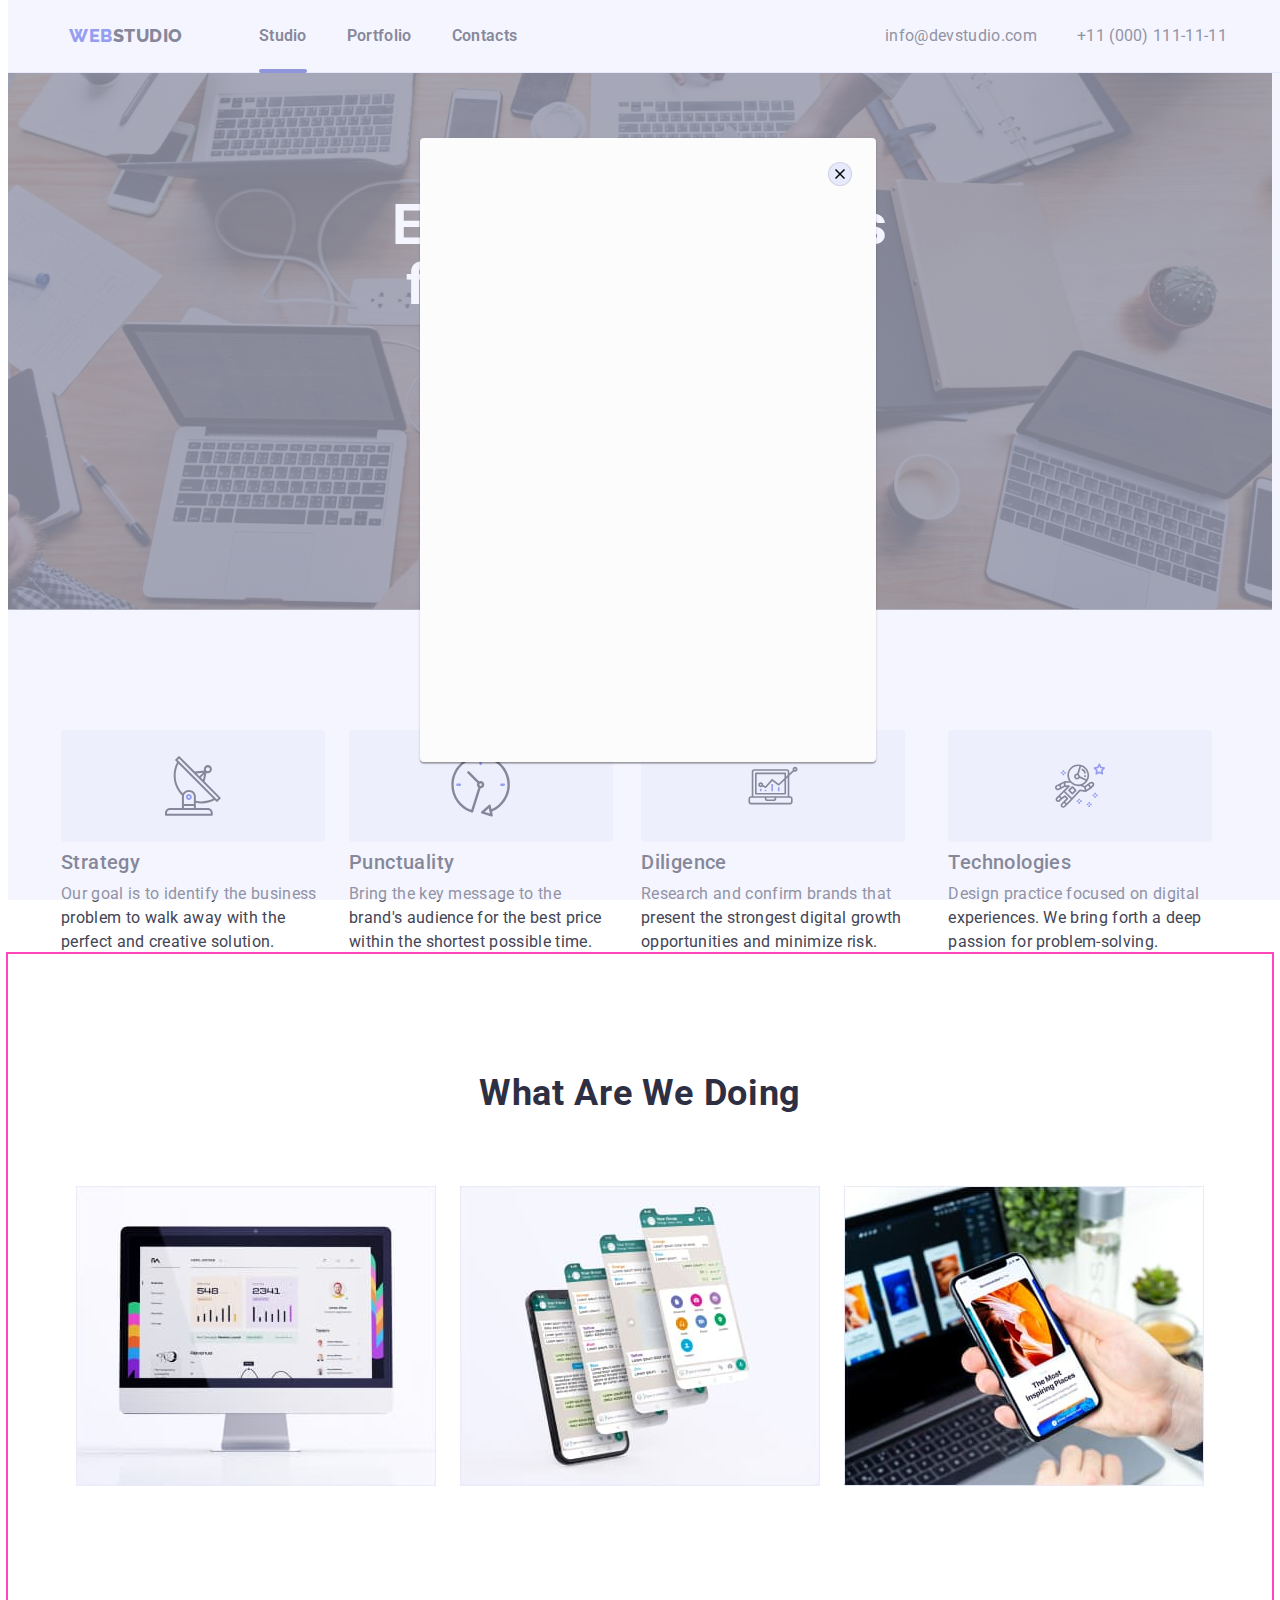
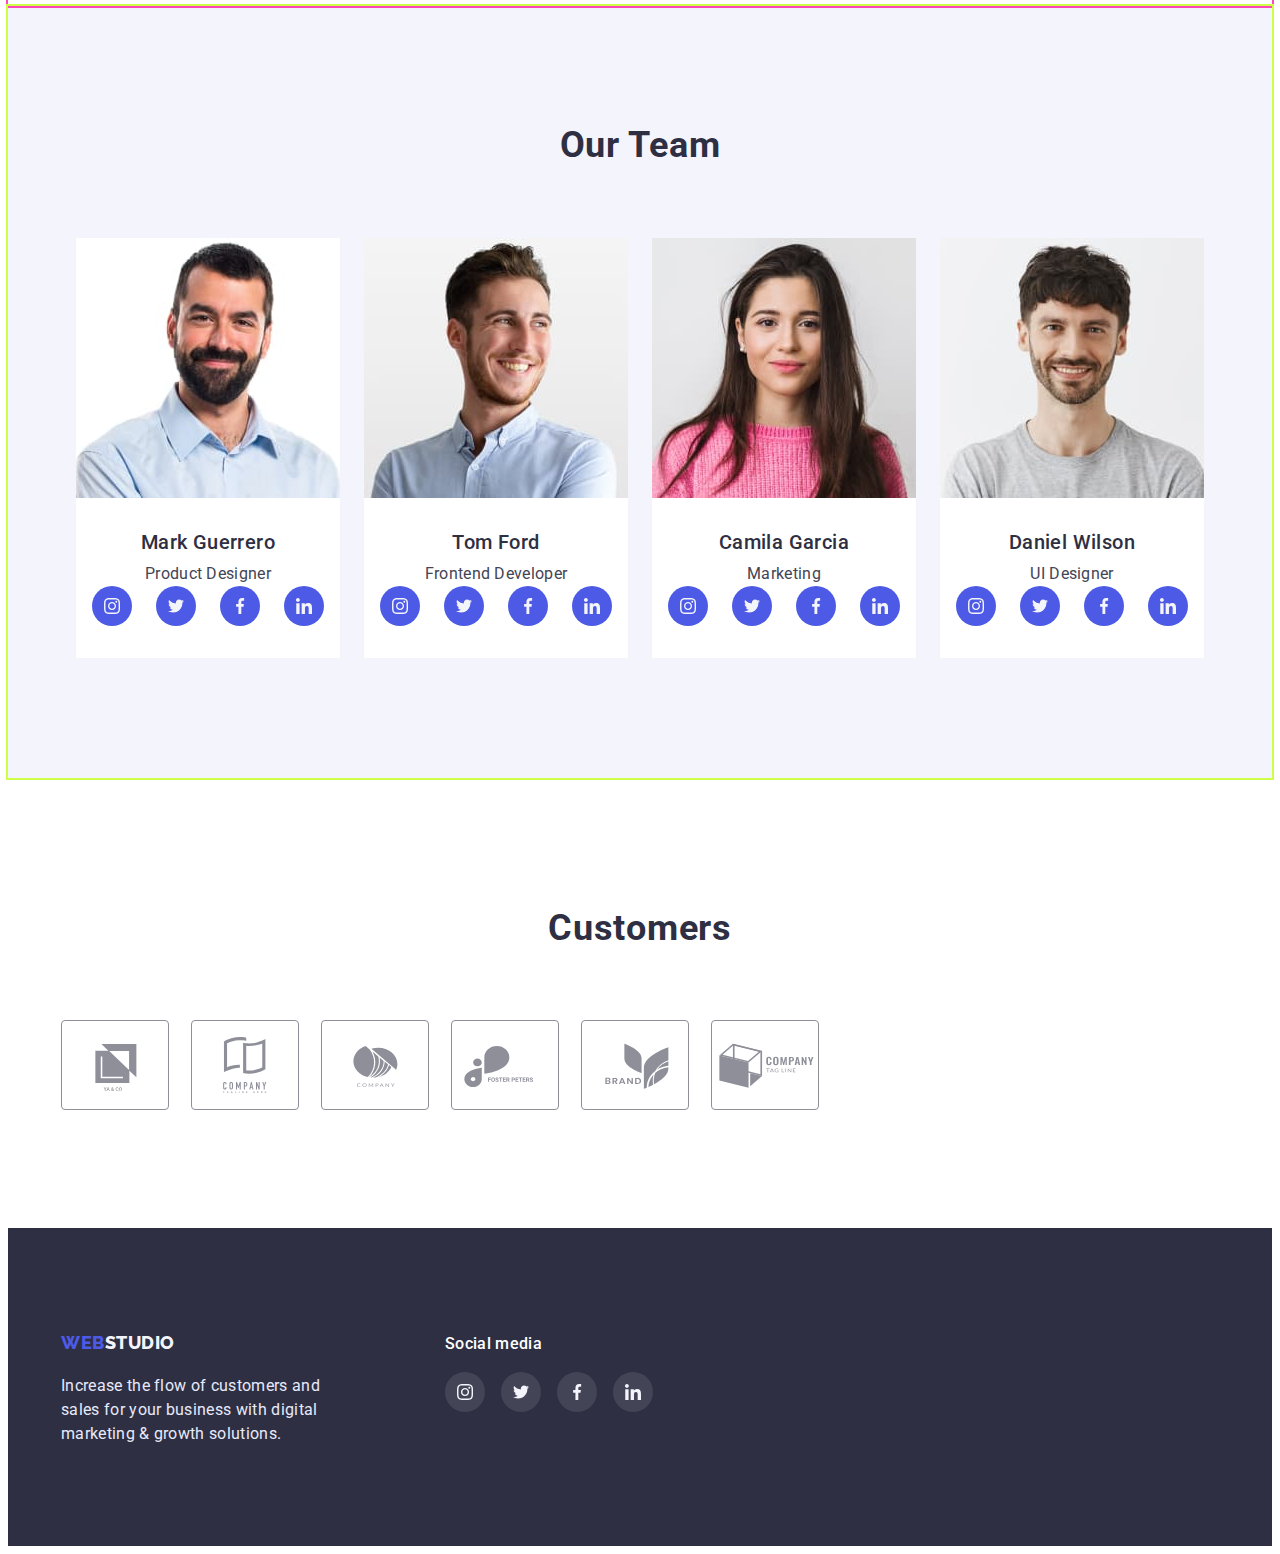
==== index.html @ 13ceeebf "modal" ====
<!DOCTYPE html>
<html lang="en">
  <head>
    <meta charset="UTF-8" />
    <meta http-equiv="X-UA-Compatible" content="IE=edge" />
    <meta name="viewport" content="width=device-width, initial-scale=1.0" />
    <title>WebStudio</title>
    <link rel="preconnect" href="https://fonts.googleapis.com" />
    <link rel="preconnect" href="https://fonts.gstatic.com" crossorigin />
    <link
      href="https://fonts.googleapis.com/css2?family=Raleway:wght@800&family=Roboto:wght@400;500;700;900&display=swap"
      rel="stylesheet"
    />
    <link
      rel="stylesheet"
      href="https://cdnjs.cloudflare.com/ajax/libs/modern-normalize/1.1.0/modern-normalize.min.css"
      integrity="sha512-wpPYUAdjBVSE4KJnH1VR1HeZfpl1ub8YT/NKx4PuQ5NmX2tKuGu6U/JRp5y+Y8XG2tV+wKQpNHVUX03MfMFn9Q=="
      crossorigin="anonymous"
      referrerpolicy="no-referrer"
    />
    <link rel="stylesheet" href="./css/styles.css" />
  </head>
  <body>
    <header class="header">
      <div class="conteiner header-conteiner">
        <nav class="header-navigation">
          <a href="./index.html" class="header-logo link">
            <span class="span-header-logo">Web</span>Studio</a
          >
          <ul class="header-list list">
            <li class="header-item">
              <a href="./index.html" class="header-link link current">Studio</a>
            </li>
            <li class="header-item">
              <a href="./portfolio.html" class="header-link link">Portfolio</a>
            </li>
            <li class="header-item">
              <a href="" class="header-link link">Contacts</a>
            </li>
          </ul>
        </nav>
        <address class="adress">
          <ul class="adress-list list">
            <li class="adress-item">
              <a href="mailto:info@devstudio.com" class="adress-mail link"
                >info@devstudio.com</a
              >
            </li>
            <li class="adress-item">
              <a href="tel:+110001111111" class="adress-tel link"
                >+11 (000) 111-11-11</a
              >
            </li>
          </ul>
        </address>
      </div>
    </header>
    <main>
      <section class="hero">
        <div class="conteiner">
          <h1 class="hero-title">Effective Solutions for Your Business</h1>
          <button class="hero-btn" data-modal-open type="button">
            Order Service
          </button>
        </div>
      </section>
      <section class="information">
        <h2 hidden class="hidden visually-hidden">hidden features</h2>
        <div class="conteiner">
          <ul class="inform-list list">
            <li class="inform-item-icon">
              <div class="information-item">
                <svg class="inform-icon" width="59.72" height="64">
                  <use href="./images/icons.svg#icon-antenna-1-1"></use>
                </svg>
              </div>
              <h3 class="information-title">Strategy</h3>
              <p class="information-desc">
                Our goal is to identify the business problem to walk away with
                the perfect and creative solution.
              </p>
            </li>
            <li class="inform-item-icon">
              <div class="information-item">
                <svg class="inform-icon" width="61.22" height="64">
                  <use href="./images/icons.svg#icon-clock-1-1"></use>
                </svg>
              </div>
              <h3 class="information-title">Punctuality</h3>
              <p class="information-desc">
                Bring the key message to the brand's audience for the best price
                within the shortest possible time.
              </p>
            </li>
            <li class="inform-item-icon">
              <div class="information-item">
                <svg class="inform-icon" width="64" height="49.09">
                  <use href="./images/icons.svg#icon-diagram-1-1"></use>
                </svg>
              </div>
              <h3 class="information-title">Diligence</h3>
              <p class="information-desc">
                Research and confirm brands that present the strongest digital
                growth opportunities and minimize risk.
              </p>
            </li>
            <li class="inform-item-icon">
              <div class="information-item">
                <svg class="inform-icon" width="50.13" height="55.46">
                  <use href="./images/icons.svg#icon-astronaut-1-1"></use>
                </svg>
              </div>
              <h3 class="information-title">Technologies</h3>
              <p class="information-desc">
                Design practice focused on digital experiences. We bring forth a
                deep passion for problem-solving.
              </p>
            </li>
          </ul>
        </div>
      </section>
      <section class="doing">
        <div class="conteiner">
          <h2 class="doing-title">What are we doing</h2>
          <ul class="doing-list list">
            <li class="doing-item">
              <img
                src="./images/comp.jpg"
                alt="computer screen"
                width="360"
                height="300"
              />
            </li>
            <li class="doing-item">
              <img
                src="./images/phone.jpg"
                alt="phone screen"
                width="360"
                height="300"
              />
            </li>
            <li class="doing-item">
              <img
                src="./images/laptop.jpg"
                alt="laptop screen"
                width="360"
                height="300"
              />
            </li>
          </ul>
        </div>
      </section>
      <section class="team">
        <h2 class="team-title">Our Team</h2>
        <div class="conteiner">
          <ul class="team-list list">
            <li class="team-item">
              <img
                src="./images/markguerrero.jpg"
                alt="Mark Guerrero"
                width="264"
                height="260"
              />
              <div class="team-info">
                <h3 class="team-name">Mark Guerrero</h3>
                <p class="team-position">Product Designer</p>
                <ul class="team-soc-list list">
                  <li class="team-soc-item">
                    <a href="" class="team-soc-link link">
                      <svg class="team-soc-icom" width="16px" height="16px">
                        <use href="./images/icons.svg#icon-instagr-1"></use>
                      </svg>
                    </a>
                  </li>
                  <li class="team-soc-item">
                    <a href="" class="team-soc-link link">
                      <svg class="team-soc-icom" width="16" height="16">
                        <use href="./images/icons.svg#icon--1"></use></svg
                    ></a>
                  </li>
                  <li class="team-soc-item">
                    <a href="" class="team-soc-link link">
                      <svg class="team-soc-icom" width="16" height="16">
                        <use href="./images/icons.svg#icon-faceb-1"></use>
                      </svg>
                    </a>
                  </li>
                  <li class="team-soc-item">
                    <a href="" class="team-soc-link link">
                      <svg class="team-soc-icom" width="16" height="16">
                        <use href="./images/icons.svg#icon-inst-1"></use>
                      </svg>
                    </a>
                  </li>
                </ul>
              </div>
            </li>
            <li class="team-item">
              <img
                src="./images/tomford.jpg"
                alt="Tom Ford"
                width="264"
                height="260"
              />
              <div class="team-info">
                <h3 class="team-name">Tom Ford</h3>
                <p class="team-position">Frontend Developer</p>
                <ul class="team-soc-list list">
                  <li class="team-soc-item">
                    <a href="" class="team-soc-link link">
                      <svg class="team-soc-icom" width="16px" height="16px">
                        <use href="./images/icons.svg#icon-instagr-1"></use>
                      </svg>
                    </a>
                  </li>
                  <li class="team-soc-item">
                    <a href="" class="team-soc-link link">
                      <svg class="team-soc-icom" width="16px" height="16px">
                        <use href="./images/icons.svg#icon--1"></use></svg
                    ></a>
                  </li>
                  <li class="team-soc-item">
                    <a href="" class="team-soc-link link">
                      <svg class="team-soc-icom" width="16px" height="16px">
                        <use href="./images/icons.svg#icon-faceb-1"></use>
                      </svg>
                    </a>
                  </li>
                  <li class="team-soc-item">
                    <a href="" class="team-soc-link link">
                      <svg class="team-soc-icom" width="16px" height="16px">
                        <use href="./images/icons.svg#icon-inst-1"></use>
                      </svg>
                    </a>
                  </li>
                </ul>
              </div>
            </li>
            <li class="team-item">
              <img
                src="./images/camilagarcia.jpg"
                alt="Camila Garcia"
                width="264"
                height="260"
              />
              <div class="team-info">
                <h3 class="team-name">Camila Garcia</h3>
                <p class="team-position">Marketing</p>
                <ul class="team-soc-list list">
                  <li class="team-soc-item">
                    <a href="" class="team-soc-link link">
                      <svg class="team-soc-icom" width="16" height="16">
                        <use href="./images/icons.svg#icon-instagr-1"></use>
                      </svg>
                    </a>
                  </li>
                  <li class="team-soc-item">
                    <a href="" class="team-soc-link link">
                      <svg class="team-soc-icom" width="16" height="16">
                        <use href="./images/icons.svg#icon--1"></use></svg
                    ></a>
                  </li>
                  <li class="team-soc-item">
                    <a href="" class="team-soc-link link">
                      <svg class="team-soc-icom" width="16" height="16">
                        <use href="./images/icons.svg#icon-faceb-1"></use>
                      </svg>
                    </a>
                  </li>
                  <li class="team-soc-item">
                    <a href="" class="team-soc-link link">
                      <svg class="team-soc-icom" width="16" height="16">
                        <use href="./images/icons.svg#icon-inst-1"></use>
                      </svg>
                    </a>
                  </li>
                </ul>
              </div>
            </li>
            <li class="team-item">
              <img
                src="./images/danielwilson.jpg"
                alt="Daniel Wilson"
                width="264"
                height="260"
              />
              <div class="team-info">
                <h3 class="team-name">Daniel Wilson</h3>
                <p class="team-position">UI Designer</p>
                <ul class="team-soc-list list">
                  <li class="team-soc-item">
                    <a href="" class="team-soc-link link">
                      <svg class="team-soc-icom" width="16" height="16">
                        <use href="./images/icons.svg#icon-instagr-1"></use>
                      </svg>
                    </a>
                  </li>
                  <li class="team-soc-item">
                    <a href="" class="team-soc-link link">
                      <svg class="team-soc-icom" width="16" height="16">
                        <use href="./images/icons.svg#icon--1"></use></svg
                    ></a>
                  </li>
                  <li class="team-soc-item">
                    <a href="" class="team-soc-link link">
                      <svg class="team-soc-icom" width="16" height="16">
                        <use href="./images/icons.svg#icon-faceb-1"></use>
                      </svg>
                    </a>
                  </li>
                  <li class="team-soc-item">
                    <a href="" class="team-soc-link link">
                      <svg class="team-soc-icom" width="16" height="16">
                        <use href="./images/icons.svg#icon-inst-1"></use>
                      </svg>
                    </a>
                  </li>
                </ul>
              </div>
            </li>
          </ul>
        </div>
      </section>
      <section class="customers">
        <h2 class="cuctomers-title">Customers</h2>
        <div class="conteiner">
          <ul class="cuctomers-list list">
            <li class="customers-item">
              <a href="" class="customers-link link">
                <svg class="customers-icon" width="104" height="56">
                  <use href="./images/icons.svg#icon-ya-co-1"></use>
                </svg>
              </a>
            </li>
            <li class="customers-item">
              <a href="" class="customers-link link">
                <svg class="customers-icon" width="104" height="56">
                  <use href="./images/icons.svg#icon-compani-tag-1"></use>
                </svg>
              </a>
            </li>
            <li class="customers-item">
              <a href="" class="customers-link link">
                <svg class="customers-icon" width="104" height="56">
                  <use href="./images/icons.svg#icon-compani-1"></use>
                </svg>
              </a>
            </li>
            <li class="customers-item">
              <a href="" class="customers-link link">
                <svg class="customers-icon" width="104" height="56">
                  <use href="./images/icons.svg#icon-fosters-peters-1"></use>
                </svg>
              </a>
            </li>
            <li class="customers-item">
              <a href="" class="customers-link link">
                <svg class="customers-icon" width="104" height="56">
                  <use href="./images/icons.svg#icon-brand-1"></use>
                </svg>
              </a>
            </li>
            <li class="customers-item">
              <a href="" class="customers-link link">
                <svg class="customers-icon" width="104" height="56">
                  <use href="./images/icons.svg#icon-compani-line-1"></use>
                </svg>
              </a>
            </li>
          </ul>
        </div>
      </section>
    </main>
    <footer class="footer">
      <div class="conteiner footer-conteiner">
        <div class="footer-info">
          <h2 hidden class="hidden visually-hidden">hidden features</h2>
          <a href="./index.html" class="footer-logo link"
            ><span class="span-footer-logo">Web</span>Studio</a
          >
          <p class="footer-tagline">
            Increase the flow of customers and sales for your business with
            digital marketing & growth solutions.
          </p>
        </div>
        <div class="footer-media">
          <h3 class="footer-media-title">Social media</h3>
          <ul class="media-list list">
            <li class="media-item">
              <a href="" class="media-link link">
                <svg class="media-icon" width="16" height="16">
                  <use href="./images/icons.svg#icon-instagram-foter"></use>
                </svg>
              </a>
            </li>
            <li class="media-item">
              <a href="" class="media-link link">
                <svg class="media-icon" width="16" height="16">
                  <use href="./images/icons.svg#icon-twitter-foter"></use>
                </svg>
              </a>
            </li>
            <li class="media-item">
              <a href="" class="media-link link">
                <svg class="media-icon" width="16" height="16">
                  <use href="./images/icons.svg#icon-facebook-foter"></use>
                </svg>
              </a>
            </li>
            <li class="media-item">
              <a href="" class="media-link link">
                <svg class="media-icon" width="16" height="16">
                  <use href="./images/icons.svg#icon-linkedin-foter"></use>
                </svg>
              </a>
            </li>
          </ul>
        </div>
      </div>
    </footer>
    <div class="backdrop" is-hidden data-modal>
      <div class="modal">
        <button type="button" class="modal-close" data-modal-close>
          <svg class="modal-bt" width="" height="">
            <use href="./images/icons.svg#icon-vector-modal"></use>
          </svg>
        </button>
      </div>
    </div>
    <script src="./js/modal.js"></script>
  </body>
</html>
---- css/styles.css ----
:root {
  --main-title-fontweight: 500;
  --paragraph-color: #434455;
  --paragraph-fontsize: 16px;
  --logo-akcent-color: #4d5ae5;
  --gra: linear-gradient(rgb(46, 47, 66, 0.7), rgb(46, 47, 66, 0.7));
}
html {
  box-sizing: border-box;
}
*. *::before,
*::after {
  box-sizing: inherit;
}
body {
  font-family: "Roboto", sans-serif;
  color: #2e2f42;
}
h1,
h2,
h3,
h4,
h5,
h6,
p {
  margin: 0;
}
ul {
  margin: 0;
  padding-left: 0;
}
button {
  cursor: pointer;
}
img {
  max-width: 100%;
  height: auto;
  display: block;
}
.list {
  list-style: none;
}
.link {
  text-decoration: none;
}
.visually-hidden {
  position: absolute;
  white-space: nowrap;
  width: 1px;
  height: 1px;
  overflow: hidden;
  border: 0;
  padding: 0;
  clip: rect(0 0 0 0);
  clip-path: inset(50%);
  margin: -1px;
}
.conteiner-hero {
  width: 1158px;
  margin-left: auto;
  margin-right: auto;
}
.conteiner {
  width: 1158px;
  padding-left: 15px;
  padding-right: 15px;
  margin-left: auto;
  margin-right: auto;
}
/*------Header-------*/
.header {
  position: absolute;
  width: 100%;
  top: 0;
  padding-top: 24px;
  padding-bottom: 24px;
  border-bottom: 1px solid #e7e9fc;
  background: #ffffff;
}
.current {
  color: #404bbf;
  position: relative;
}
.current::after {
  content: "";
  position: absolute;
  width: 100%;
  position: absolute;
  height: 4px;
  background-color: #404bbf;
  border-radius: 2px;
  left: 0px;
  top: 43px;
}
.header-conteiner {
  display: flex;
}
.header-navigation {
  display: flex;
  align-items: center;
}
.span-header-logo {
  font-family: "Raleway", sans-serif;
  font-weight: 800;
  font-size: 18px;
  line-height: 1.33;
  align-items: center;
  letter-spacing: 0.03em;
  text-transform: uppercase;
  /* IRIS */
  color: var(--logo-akcent-color);
}
.header-logo {
  margin-right: 76px;
  font-family: "Raleway";
  font-weight: 800;
  font-size: 18px;
  line-height: 1.33;
  align-items: center;
  letter-spacing: 0.03em;
  text-transform: uppercase;
  color: #2e2f42;
}
.header-list {
  display: flex;
  gap: 40px;
}
.header-item {
  font-weight: 500;
  font-size: 16px;
  line-height: 1.5;
  /* identical to box height, or 150% */
  letter-spacing: 0.02em;
}
.header-link {
  font-weight: 600;
  font-size: 16px;
  line-height: 1.5;
  letter-spacing: 0.02em;
  /* NAVY BLUE */
  color: #2e2f42;
  transition: color 250ms cubic-bezier(0.4, 0, 0.2, 1);
}
.header-link:hover,
.header-link:focus {
  color: #4d5ae5;
}
/*------Adress-------*/
.adress {
  margin-left: auto;
}
.adress-list {
  display: flex;
  flex-wrap: wrap;
  align-items: center;
  gap: 40px;
}
.adress-item {
  font-style: normal;
  font-size: 16px;
  line-height: 1.5;
  letter-spacing: 0.02em;
  /* SLATE */
  color: #434455;
}
.adress-mail {
  font-style: normal;
  font-size: 16px;
  line-height: 1.5;
  letter-spacing: 0.02em;
  /* SLATE */
  color: #434455;
  transition: color 250ms cubic-bezier(0.4, 0, 0.2, 1);
}
.adress-mail:hover,
.adress-mail:focus {
  color: #4d5ae5;
}
.adress-tel {
  font-style: normal;
  font-size: 16px;
  line-height: 1.5;
  letter-spacing: 0.02em;
  /* SLATE */
  color: #434455;
  transition: color 250ms cubic-bezier(0.4, 0, 0.2, 1);
}
.adress-tel:hover,
.adress-tel:focus {
  color: #4d5ae5;
}
/*------Hero-------*/
.hero {
  max-width: 1440px;
  margin: 0 auto;
  background-position: center;
  background-repeat: no-repeat;
  background-image: var(--gra), url(../images/hero-bg.jpg);
  padding-top: 188px;
  padding-bottom: 188px;
  /* background: #2e2f42;*/
  text-align: center;
}
.hero-title {
  display: inline-block;
  max-width: 496px;
  margin-left: auto;
  margin-right: auto;
  font-size: 56px;
  line-height: 1.07;
  letter-spacing: 0.02em;
  color: #ffffff;
}
.hero-btn {
  margin-top: 48px;
  margin-right: auto;
  margin-left: auto;
  display: inline-block;
  font-weight: 500;
  font-size: 16px;
  line-height: 1.5;
  display: flex;
  align-items: center;
  letter-spacing: 0.04em;
  cursor: pointer;
  color: #ffffff;
  background: #4d5ae5;
  box-shadow: 0px 4px 4px rgba(0, 0, 0, 0.15);
  border-radius: 4px;
  padding: 16px 32px;
  min-width: 169px;
  border: 1px solid transparent;
  font-family: inherit;
  transition: background 250ms cubic-bezier(0.4, 0, 0.2, 1);
}
.hero-btn:hover,
.hero-btn:focus {
  background: #404bbf;
}
/*-----information--------*/
.information {
  padding-top: 120px;
}
.hidden {
}
.information-list {
  justify-content: center;
  display: flex;
  gap: 24px;
}
.information-item {
  display: flex;
  align-items: center;
  justify-content: center;
  width: 264px;
  height: 112px;
  background: #f4f4fd;
  border-color: #f4f4fd;
  border-radius: 4px;
}
.information-title {
  margin-top: 8px;
  font-weight: var(--main-title-fontweight);
  font-size: 20px;
  line-height: 1.2;
  letter-spacing: 0.02em;
}
.information-desc {
  min-width: 264px;
  margin-top: 8px;
  font-size: var(--paragraph-fontsize);
  line-height: 1.5;
  letter-spacing: 0.02em;
  /* SLATE */
  color: var(--paragraph-color);
}
.inform-list {
  display: flex;
  gap: 24px;
}

.inform-item-icon {
  width: calc((100%-72px) / 4);
}
.inform-link {
  width: 100%;
  height: 100%;
  display: flex;
  align-items: center;
  justify-content: center;
}
.inform-icon {
  fill: #2e2f42;
}
/*
.information-item:is(:hover, :focus) {
  border-color: #4d5ae5;
}

.information-item:is(:hover, :focus) .inform-icon {
  fill: #4d5ae5;
  border-color: #4d5ae5;
}
*/

/*-----Doing--------*/
.doing {
  padding-bottom: 120px;
  padding-top: 120px;
  outline: 2px solid rgb(255, 71, 187);
}
.doing-title {
  margin-bottom: 72px;
  font-size: 36px;
  line-height: 1.11;
  text-align: center;
  letter-spacing: 0.02em;
  text-transform: capitalize;
}
.doing-list {
  justify-content: center;
  display: flex;
  gap: 24px;
}
.doing-item {
}
/*-----Team--------*/
.team {
  padding-top: 120px;
  padding-bottom: 120px;
  outline: 2px solid rgb(206, 255, 71);
  background: #f4f4fd;
}
.team-title {
  margin-bottom: 72px;
  font-size: 36px;
  line-height: 1.11;
  text-align: center;
  letter-spacing: 0.02em;
  text-transform: capitalize;
}
.team-list {
  align-items: center;
  justify-content: center;
  display: flex;
  gap: 24px;
}
.team-item {
  background-color: #ffffff;
}
.team-name {
  font-weight: var(--main-title-fontweight);
  font-size: 20px;
  line-height: 1.2;
  text-align: center;
  letter-spacing: 0.02em;
}
.team-position {
  margin-top: 8px;
  font-size: var(--paragraph-fontsize);
  line-height: 1.5;
  text-align: center;
  letter-spacing: 0.02em;
  /* SLATE */
  color: var(--paragraph-color);
}
.team-info {
  background: #ffffff;
  padding: 32px 16px;
  border-radius: 0px 0px 4px 4px;
  transition: border-radius 250ms cubic-bezier(0.4, 0, 0.2, 1),
    box-shadow 250ms cubic-bezier(0.4, 0, 0.2, 1);
}
.team-info:is(:hover, :focus) {
  box-shadow: 0px 1px 6px rgba(46, 47, 66, 0.08),
    0px 1px 1px rgba(46, 47, 66, 0.16), 0px 2px 1px rgba(46, 47, 66, 0.08);
  border-radius: 0px 0px 4px 4px;
}
.team-soc-list {
  display: flex;
  justify-content: center;
  align-items: center;
  gap: 24px;
}
.team-soc-item {
  width: 40px;
  height: 40px;
}
.team-soc-link {
  width: 100%;
  height: 100%;
  background-color: #4d5ae5;
  display: flex;
  align-items: center;
  justify-content: center;
  border-radius: 50%;
  fill: #f4f4fd;
  transition: background-color 250ms cubic-bezier(0.4, 0, 0.2, 1);
}
.team-soc-link:is(:hover, :focus) {
  background-color: #404bbf;
}
.customers {
  outline: 4px rgb(139, 46, 46);
  padding-bottom: 120px;
  padding-top: 130px;
}
.cuctomers-title {
  margin-bottom: 72px;
  font-weight: 700;
  font-size: 36px;
  line-height: 1.12;
  text-align: center;
  letter-spacing: 0.02em;
  text-transform: capitalize;
  color: #2e2f42;
}
.cuctomers-list {
  display: flex;
  gap: 24px;
}
.customers-item {
  width: calc((100%-120px) / 6);
  height: 88px;
}
.customers-link {
  width: 100%;
  height: 100%;
  border: 1px solid #8e8f99;
  border-radius: 4px;
  display: flex;
  align-items: center;
  justify-content: center;
  transition: border-color 250ms cubic-bezier(0.4, 0, 0.2, 1);
}
.customers-icon {
  fill: #8e8f99;
  transition: fill 250ms cubic-bezier(0.4, 0, 0.2, 1);
}
.customers-link:is(:hover, :focus) {
  border-color: #9747ff;
}
.customers-link:is(:hover, :focus) .customers-icon {
  border-color: #9747ff;
  fill: #404bbf;
}

/*-----Footer--------*/

.footer {
  padding-top: 100px;
  padding-bottom: 100px;
  background: #2e2f42;
}
.footer-conteiner {
  display: flex;
  align-items: baseline;
}
.footer-info {
  margin-right: 120px;
  align-items: center;
  justify-content: center;
}
.footer-media {
  align-items: center;
  justify-content: center;
}
.footer-logo {
  display: flex;
  font-family: "Raleway", sans-serif;
  font-weight: 800;
  font-size: 18px;
  line-height: 1.17;
  align-items: center;
  letter-spacing: 0.03em;
  text-transform: uppercase;
  color: #f4f4fd;
}
.footer-tagline {
  margin-top: 16px;
  width: 264px;
  font-size: 16px;
  line-height: 1.5;
  letter-spacing: 0.02em;
  /* CORNFLOWER */
  color: #e7e9fc;
}
.span-footer-logo {
  display: flex;
  font-family: "Raleway", sans-serif;
  font-weight: 800;
  font-size: 18px;
  line-height: 1.66;
  align-items: center;
  letter-spacing: 0.03em;
  text-transform: uppercase;
  color: var(--logo-akcent-color);
}

.footer-media-title {
  margin-bottom: 16px;
  font-weight: 500;
  font-size: 16px;
  line-height: 1.5;
  letter-spacing: 0.02em;
  color: #ffffff;
}
.media-list {
  display: flex;
  gap: 16px;
}
.media-item {
  width: 40px;
  height: 40px;
}
.media-link {
  width: 100%;
  height: 100%;
  background-color: rgba(255, 255, 255, 0.1);
  display: flex;
  align-items: center;
  justify-content: center;
  border-radius: 50%;
  transition: background-color 250ms cubic-bezier(0.4, 0, 0.2, 1);
}
.media-icon {
  transition: fill 250ms cubic-bezier(0.4, 0, 0.2, 1),
    border-color 250ms cubic-bezier(0.4, 0, 0.2, 1);
  fill: #f4f4fd;
}
.media-link:is(:hover, :focus) {
  background-color: #31d0aa;
}
.media-link:is(:hover, :focus) .media-icom {
  border-color: #9747ff;
  background-color: #31d0aa;
  fill: #9747ff;
}
/*------Modal-----*/
.backdrop {
  position: fixed;
  top: 0;
  width: 100%;
  height: 100%;
  background-color: hwb(234 91% 1% / 0.473);
  transition: opacity 250ms cubic-bezier(0.4, 0, 0.2, 1),
    visibility 250ms cubic-bezier(0.4, 0, 0.2, 1);
}

.is-hidden {
  opacity: 0;
  visibility: hidden;
  pointer-events: none;
}
.modal {
  padding: 24px;
  position: absolute;
  top: 50%;
  left: 50%;
  transform: translate(-50%, -50%) scaleY(1) rotate(0);
  width: 408px;
  min-height: 576px;
  background: #fcfcfc;
  box-shadow: 0px 1px 1px rgba(0, 0, 0, 0.14), 0px 1px 3px rgba(0, 0, 0, 0.12),
    0px 2px 1px rgba(0, 0, 0, 0.2);
  border-radius: 4px;
  transition: transform 250ms cubic-bezier(0.4, 0, 0.2, 1);
}
.backdrop .is-hidden .modal {
  transform: translate(-50%, -50%) scaleX(0) rotate(-180deg);
}
.modal-close {
  width: 24px;
  height: 24px;
  background: #e7e9fc;
  border: 1px solid rgba(0, 0, 0, 0.1);
  border-radius: 50%;
  display: block;
  margin-left: auto;
}
/*-----portfolio----*/
.portfolio {
  padding-top: 96px;
  padding-bottom: 120px;
}
.main-portfolio {
}
.portfolio-btn {
  padding: 12px 24px;
  min-height: 48px;
  border: 1px solid #e7e9fc;
  border-radius: 4px;
  font-weight: 500;
  font-size: 16px;
  line-height: 1.5;
  align-items: center;
  text-align: center;
  letter-spacing: 0.04em;
  cursor: pointer;
  /* IRIS */
  color: #4d5ae5;
  background: #f4f4fd;
  font-family: inherit;
  transition: color 250ms cubic-bezier(0.4, 0, 0.2, 1),
    background 250ms cubic-bezier(0.4, 0, 0.2, 1),
    box-shadow 250ms cubic-bezier(0.4, 0, 0.2, 1);
}
.portfolio-btn:hover,
.portfolio-btn:focus {
  color: #ffffff;
  background: #4d5ae5;
  box-shadow: 0px 2px 1px rgba(46, 47, 66, 0.08),
    0px 1px 1px rgba(46, 47, 66, 0.16), 0px 1px 6px rgba(46, 47, 66, 0.08);
}
.heder-portfolio {
  background: #ffffff;
  border-bottom: 1px solid #e7e9fc;
  box-shadow: 0px 2px 1px rgba(46, 47, 66, 0.08),
    0px 1px 1px rgba(46, 47, 66, 0.16), 0px 1px 6px rgba(46, 47, 66, 0.08);
}
.portfolio-list {
  justify-content: center;
  display: flex;
  flex-wrap: wrap;
  gap: 24px;
}
.portfolio-list-btn {
  margin-bottom: 72px;
  justify-content: center;
  display: flex;
  flex-wrap: wrap;
  gap: 24px;
}
.portfolio-examples {
  transition: transform 250ms cubic-bezier(0.4, 0, 0.2, 1);
}
.portfolio-title {
  font-weight: var(--main-title-fontweight);
  font-size: 20px;
  line-height: 1.2;
  letter-spacing: 0.02em;
}
.portfolio-borders {
  border-left: 1px solid #e7e9fc;
  border-right: 1px solid #e7e9fc;
  border-bottom: 1px solid #e7e9fc;
  background: #ffffff;
  padding: 32px 16px;
  border-radius: 0px 0px 4px 4px;
  transition: border-radius 250ms cubic-bezier(0.4, 0, 0.2, 1),
    box-shadow 250ms cubic-bezier(0.4, 0, 0.2, 1);
}
.portfolio-borders:hover,
.portfolio-borders:focus {
  box-shadow: 0px 1px 6px rgba(46, 47, 66, 0.08),
    0px 1px 1px rgba(46, 47, 66, 0.16), 0px 2px 1px rgba(46, 47, 66, 0.08);
  border-radius: 0px 0px 4px 4px;
}
.imig-shadow {
  transition: box-shadow 250ms cubic-bezier(0.4, 0, 0.2, 1),
    border-radius 250ms cubic-bezier(0.4, 0, 0.2, 1);
}
.imig-shadow:hover,
.imig-shadow:focus {
  box-shadow: 0px 1px 6px rgba(46, 47, 66, 0.285),
    0px 1px 1px rgba(46, 47, 66, 0.16), 0px 2px 1px rgba(46, 47, 66, 0.08);
  border-radius: 0px 0px 4px 4px;
}
.portfolio-top-text {
  position: absolute;
  top: 0;
  font-weight: 400;
  font-size: 16px;
  line-height: 1.5;
  letter-spacing: 0.02em;
  color: #f4f4fd;
  background: #4d5ae5b7;
  background-blend-mode: soft-light;
  mix-blend-mode: normal;
  padding: 40px 32px;
  height: 100%;
  transform: translateY(100%);
  transition: transform 250ms cubic-bezier(0.4, 0, 0.2, 1);
  overflow: auto;
}
.portfolio-top-wrap {
  position: relative;
  overflow: hidden;
}
.portfolio-examples:hover .portfolio-top-text {
  transform: translateY(0%);
}
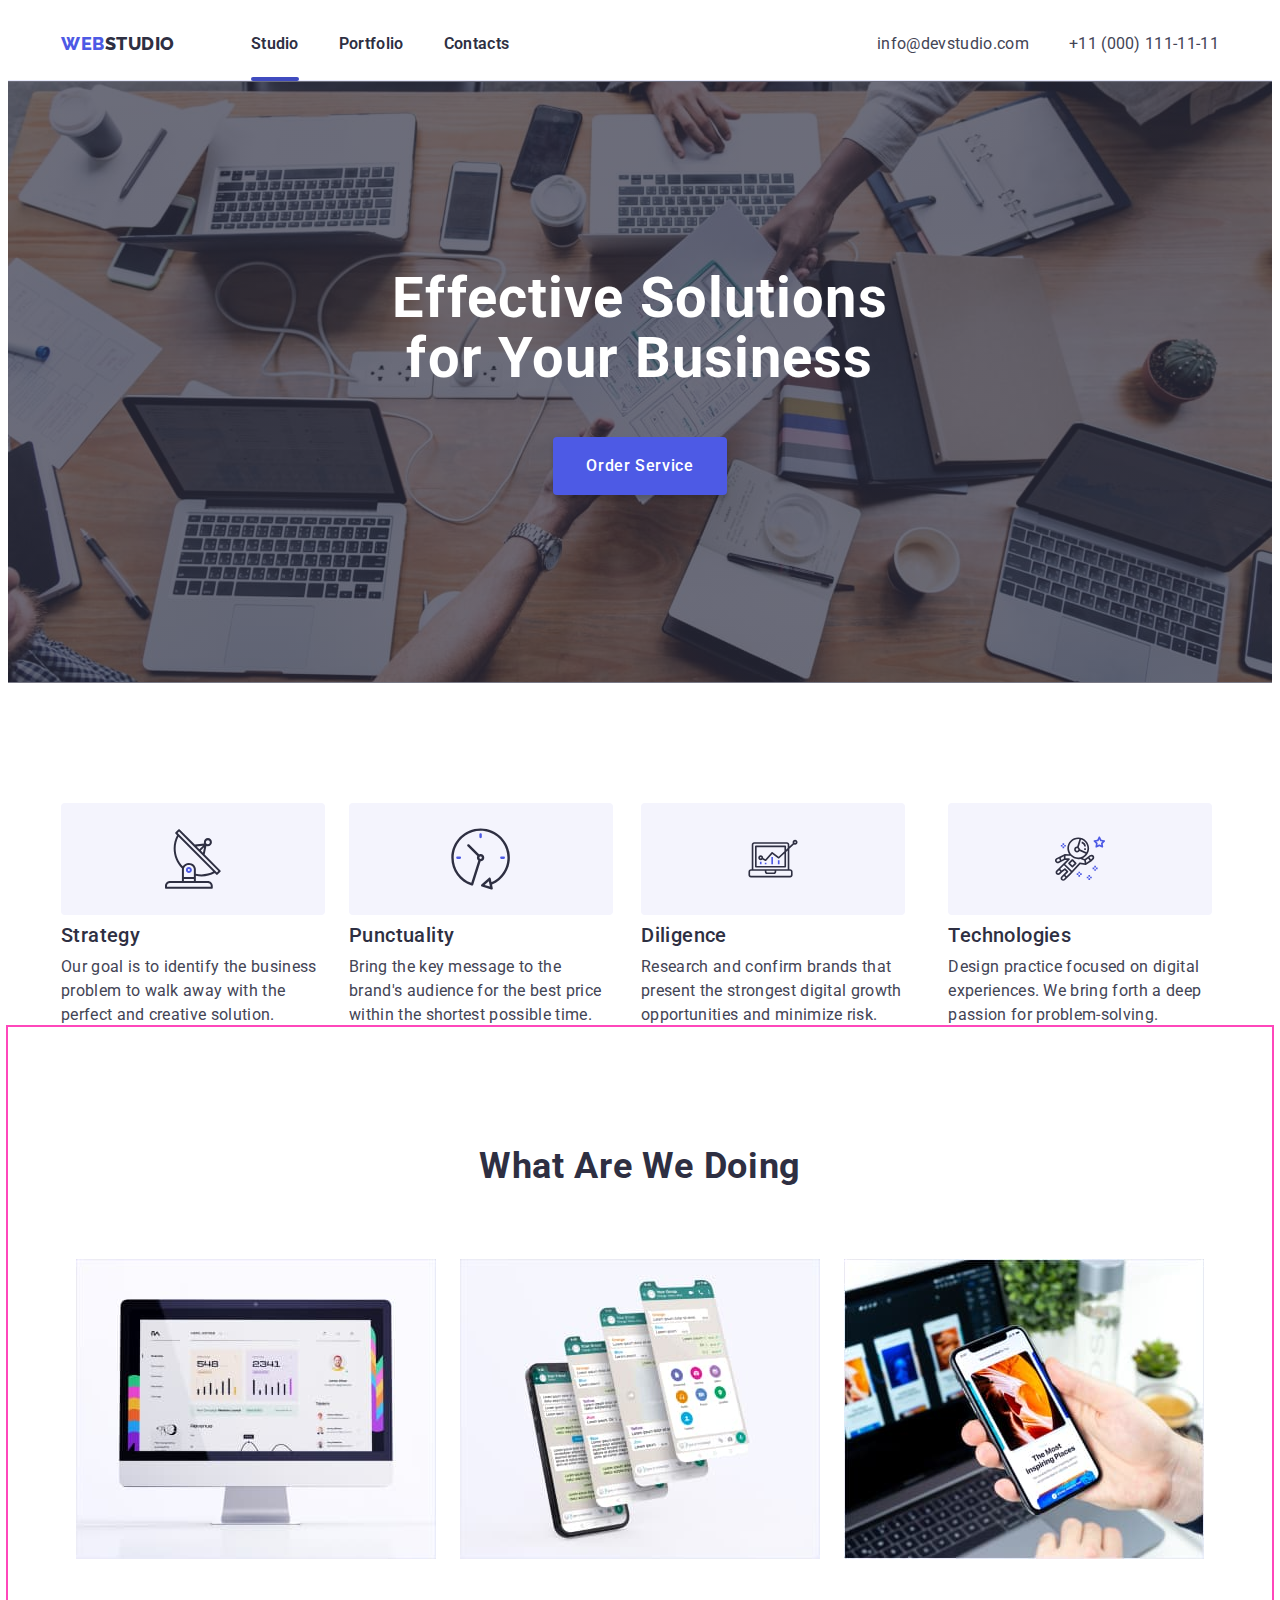
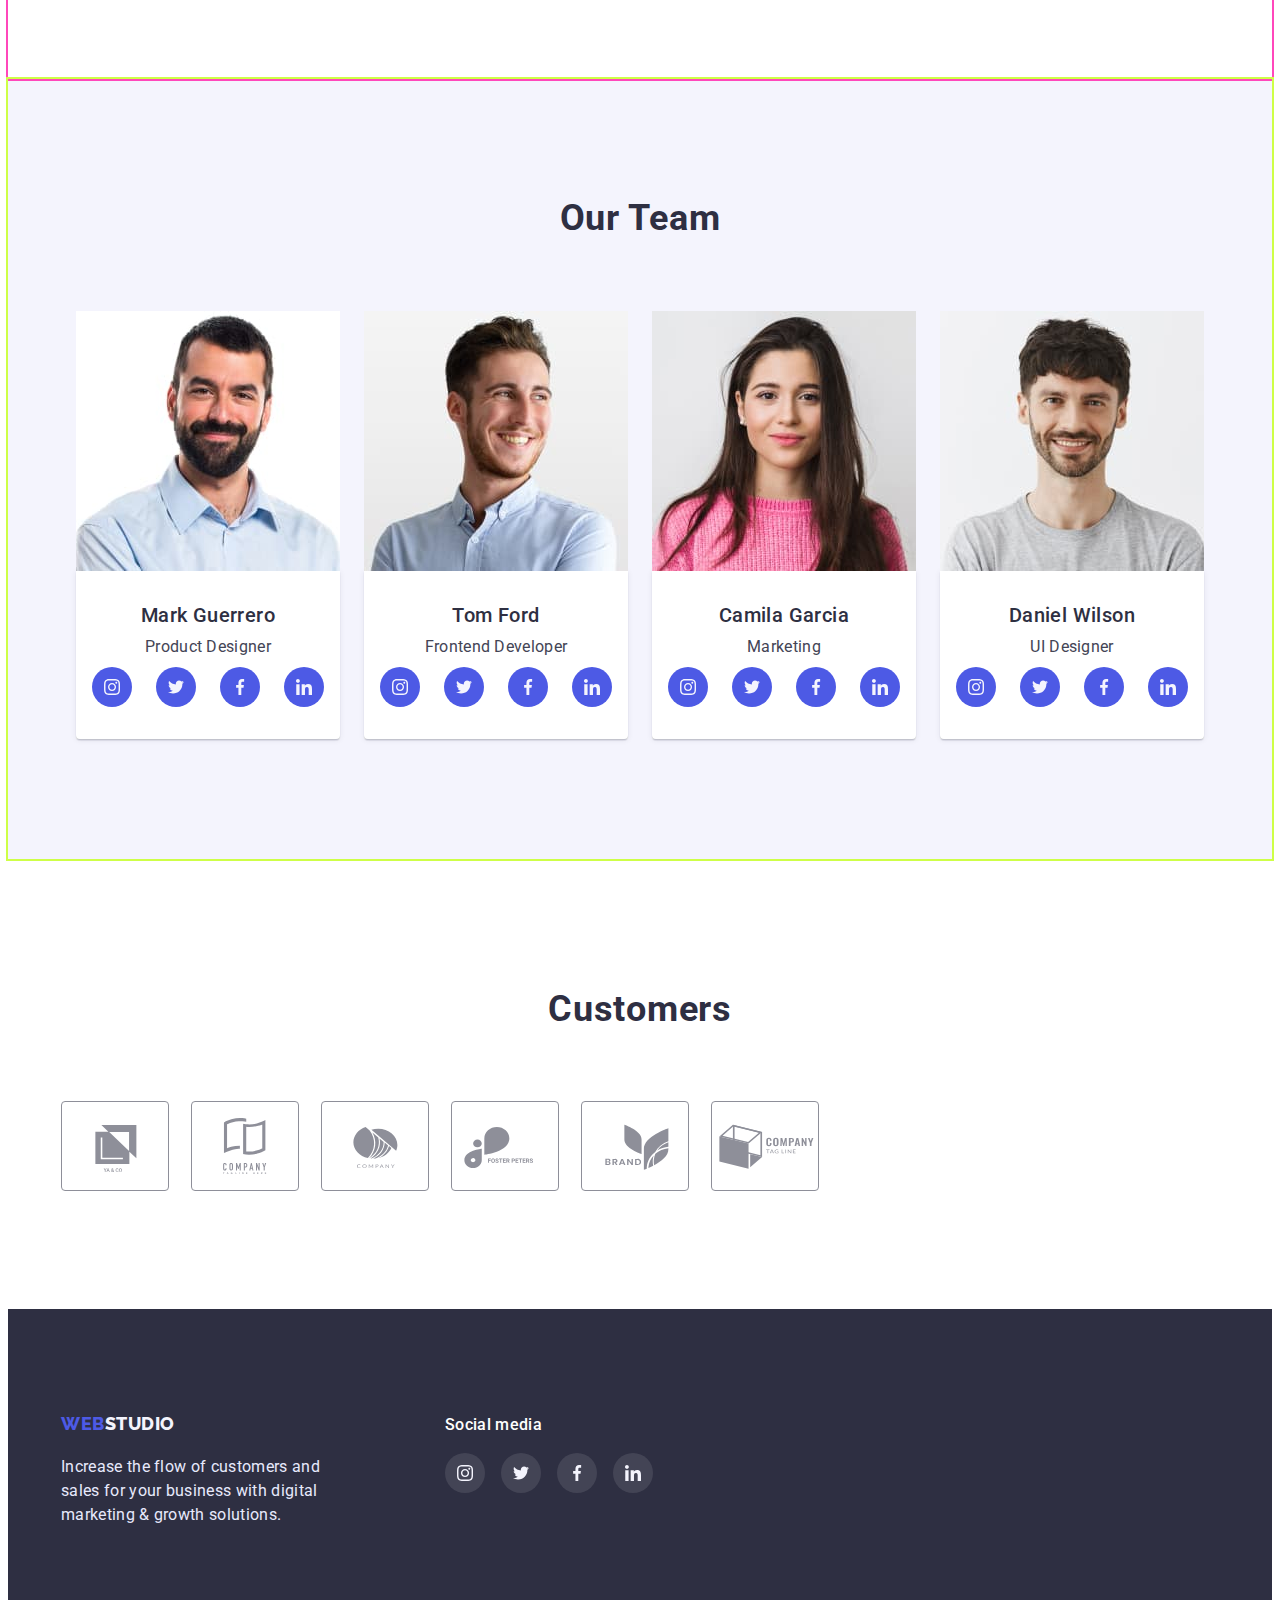
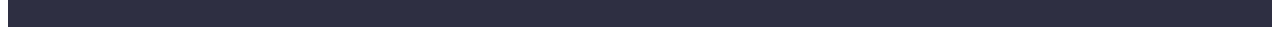
==== commit 7d5acc86: "animation" ====
--- a/index.html
+++ b/index.html
@@ -418,7 +418,7 @@
         </div>
       </div>
     </footer>
-    <div class="backdrop" is-hidden data-modal>
+    <div class="backdrop is-hidden" data-modal>
       <div class="modal">
         <button type="button" class="modal-close" data-modal-close>
           <svg class="modal-bt" width="" height="">
--- a/css/styles.css
+++ b/css/styles.css
@@ -69,7 +69,6 @@
 }
 /*------Header-------*/
 .header {
-  position: absolute;
   width: 100%;
   top: 0;
   padding-top: 24px;
@@ -370,13 +369,19 @@
   border-radius: 0px 0px 4px 4px;
   transition: border-radius 250ms cubic-bezier(0.4, 0, 0.2, 1),
     box-shadow 250ms cubic-bezier(0.4, 0, 0.2, 1);
-}
+  box-shadow: 0px 1px 6px rgba(46, 47, 66, 0.08),
+    0px 1px 1px rgba(46, 47, 66, 0.16), 0px 2px 1px rgba(46, 47, 66, 0.08);
+  border-radius: 0px 0px 4px 4px;
+}
+/*
 .team-info:is(:hover, :focus) {
   box-shadow: 0px 1px 6px rgba(46, 47, 66, 0.08),
     0px 1px 1px rgba(46, 47, 66, 0.16), 0px 2px 1px rgba(46, 47, 66, 0.08);
   border-radius: 0px 0px 4px 4px;
 }
+*/
 .team-soc-list {
+  padding-top: 8px;
   display: flex;
   justify-content: center;
   align-items: center;
@@ -542,7 +547,7 @@
   top: 0;
   width: 100%;
   height: 100%;
-  background-color: hwb(234 91% 1% / 0.473);
+  background-color: rgba(46, 47, 66, 0.4);
   transition: opacity 250ms cubic-bezier(0.4, 0, 0.2, 1),
     visibility 250ms cubic-bezier(0.4, 0, 0.2, 1);
 }
@@ -557,17 +562,17 @@
   position: absolute;
   top: 50%;
   left: 50%;
-  transform: translate(-50%, -50%) scaleY(1) rotate(0);
+  transform: translate(-50%, -50%) scaleZ(1) rotate(0deg);
   width: 408px;
   min-height: 576px;
   background: #fcfcfc;
   box-shadow: 0px 1px 1px rgba(0, 0, 0, 0.14), 0px 1px 3px rgba(0, 0, 0, 0.12),
     0px 2px 1px rgba(0, 0, 0, 0.2);
   border-radius: 4px;
-  transition: transform 250ms cubic-bezier(0.4, 0, 0.2, 1);
-}
-.backdrop .is-hidden .modal {
-  transform: translate(-50%, -50%) scaleX(0) rotate(-180deg);
+  transition: transform 2500ms cubic-bezier(0.4, 0, 0.2, 1);
+}
+.backdrop.is-hidden .modal {
+  transform: translate(50%, -50%) scaleZ(0) rotate(360deg);
 }
 .modal-close {
   width: 24px;
@@ -679,6 +684,7 @@
   mix-blend-mode: normal;
   padding: 40px 32px;
   height: 100%;
+  width: 100%;
   transform: translateY(100%);
   transition: transform 250ms cubic-bezier(0.4, 0, 0.2, 1);
   overflow: auto;
